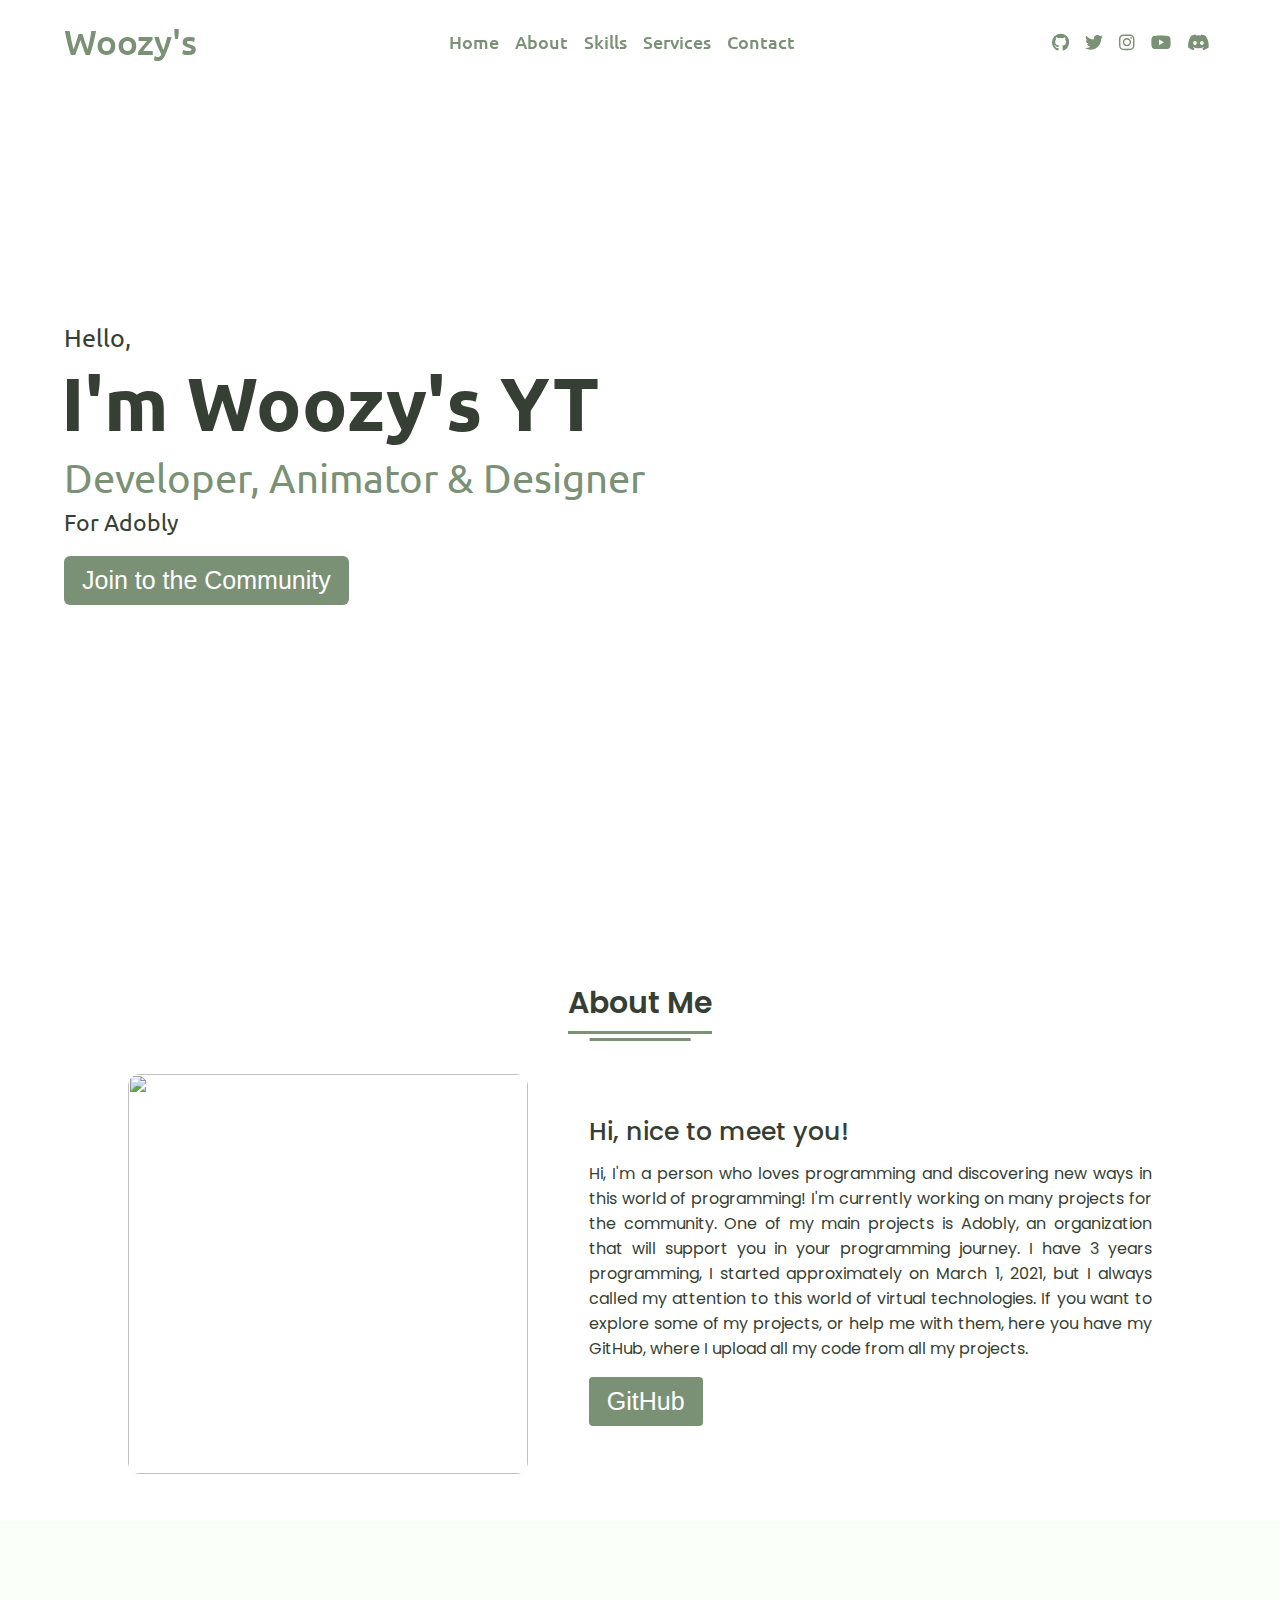
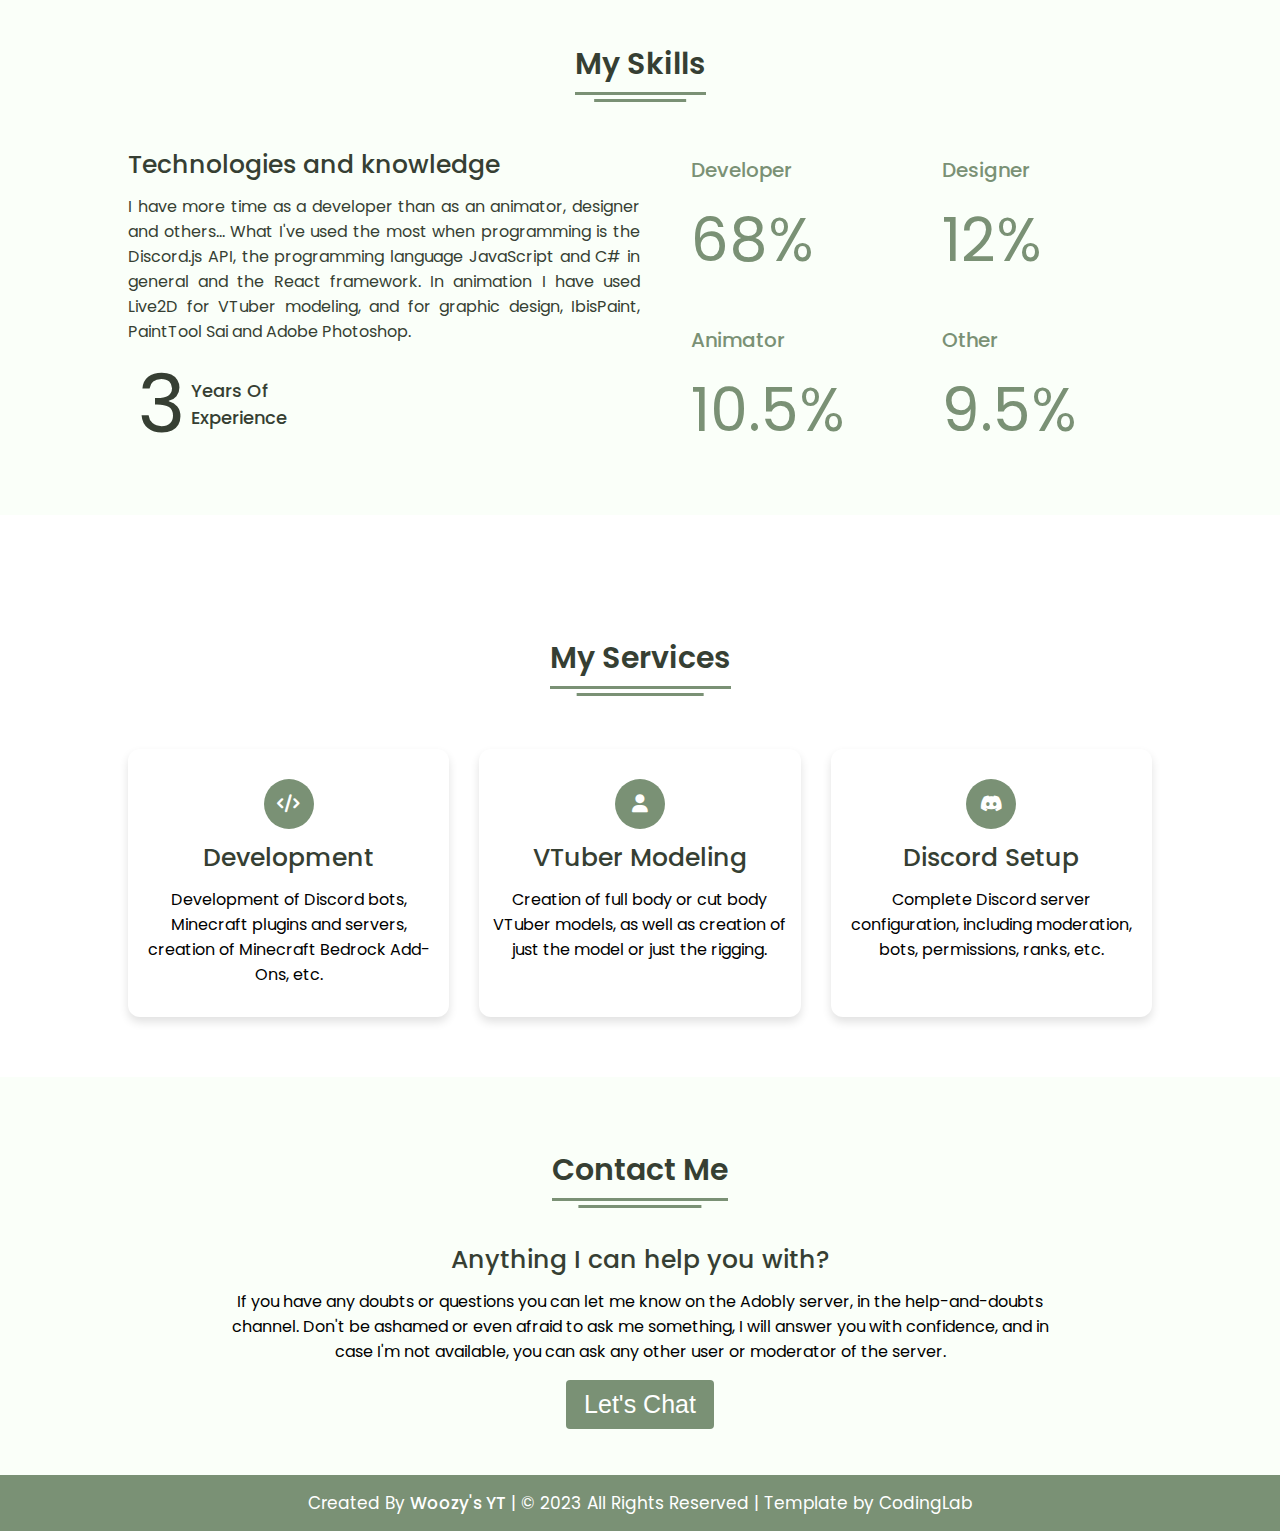
==== index.html @ bf5237c5 "initial commit" ====
<!DOCTYPE html>
<html lang="en" dir="ltr">

<head>
  <meta charset="UTF-8" />
  <title>WoozyStudio</title>
  <link rel="stylesheet" href="style.css" />
  <link rel="stylesheet" href="https://cdnjs.cloudflare.com/ajax/libs/font-awesome/6.4.2/css/all.min.css" />
  <meta name="viewport" content="width=device-width, initial-scale=1.0" />
</head>

<body>
  <div class="scroll-button">
    <a href="#home"><i class="fas fa-arrow-up"></i></a>
  </div>
  <nav>
    <div class="navbar">
      <div class="logo"><a href="#">Woozy's</a></div>
      <ul class="menu">
        <li><a href="#home">Home</a></li>
        <li><a href="#about">About</a></li>
        <li><a href="#skills">Skills</a></li>
        <li><a href="#services">Services</a></li>
        <li><a href="#contact">Contact</a></li>
        <div class="cancel-btn">
          <i class="fas fa-times"></i>
        </div>
      </ul>
      <div class="media-icons">
        <a href="https://github.com/WoozyStudio"><i class="fab fa-github"></i></a>
        <a href="https://twitter.com/WoozyStudios"><i class="fab fa-twitter"></i></a>
        <a href="https://www.instagram.com/woozysstudio/"><i class="fab fa-instagram"></i></a>
        <a href="https://www.youtube.com/@WoozyStudio"><i class="fab fa-youtube"></i></a>
        <a href="https://discord.com/users/869583777884667964"><i class="fab fa-discord"></i></a>
      </div>
    </div>
    <div class="menu-btn">
      <i class="fas fa-bars"></i>
    </div>
  </nav>
  <section class="home" id="home">
    <div class="home-content">
      <div class="text">
        <div class="text-one">Hello,</div>
        <div class="text-two">I'm Woozy's YT</div>
        <div class="text-three">Developer, Animator & Designer</div>
        <div class="text-four">For Adobly</div>
      </div>
      <div class="button">
        <form action="https://discord.gg/BskQZmkhnb">
          <button type="submit" value="Adobly">Join to the Community</button>
        </form>
      </div>
    </div>
  </section>
  <section class="about" id="about">
    <div class="content">
      <div class="title"><span>About Me</span></div>
      <div class="about-details">
        <div class="left">
          <img src="https://cdn.discordapp.com/attachments/1141879797782413382/1152718105211048099/WoozyCat.png"
            alt="" />
        </div>
        <div class="right">
          <div class="topic">Hi, nice to meet you!</div>
          <p>
            Hi, I'm a person who loves programming and discovering new ways in this world of programming! I'm currently
            working on many projects for the community. One of my main projects is Adobly, an organization that will
            support you in your programming journey.
            I have 3 years programming, I started approximately on March 1, 2021, but I always called my attention to
            this world of virtual technologies.
            If you want to explore some of my projects, or help me with them, here you have my GitHub, where I upload
            all my code from all my projects.
          </p>
          <div class="button">
            <form action="https://github.com/WoozyStudio">
              <button type="submit" value="GitHub">GitHub</button>
            </form>
          </div>
        </div>
      </div>
    </div>
  </section>
  <section class="skills" id="skills">
    <div class="content">
      <div class="title"><span>My Skills</span></div>
      <div class="skills-details">
        <div class="text">
          <div class="topic">Technologies and knowledge</div>
          <p>
            I have more time as a developer than as an animator, designer and others... What I've used the most when
            programming is the Discord.js API, the programming language JavaScript and C# in general and the React
            framework.
            In animation I have used Live2D for VTuber modeling, and for graphic design, IbisPaint, PaintTool Sai and
            Adobe Photoshop.
          </p>
          <div class="experience">
            <div class="num">3</div>
            <div class="exp">
              Years Of <br />
              Experience
            </div>
          </div>
        </div>
        <div class="boxes">
          <div class="box">
            <div class="topic">Developer</div>
            <div class="per">68%</div>
          </div>
          <div class="box">
            <div class="topic">Designer</div>
            <div class="per">12%</div>
          </div>
          <div class="box">
            <div class="topic">Animator</div>
            <div class="per">10.5%</div>
          </div>
          <div class="box">
            <div class="topic">Other</div>
            <div class="per">9.5%</div>
          </div>
        </div>
      </div>
    </div>
  </section>
  <section class="services" id="services">
    <div class="content">
      <div class="title"><span>My Services</span></div>
      <div class="boxes">
        <div class="box">
          <div class="icon">
            <i class="fas fa-code"></i>
          </div>
          <div class="topic">Development</div>
          <p>Development of Discord bots, Minecraft plugins and servers, creation of Minecraft Bedrock Add-Ons, etc.</p>
        </div>
        <div class="box">
          <div class="icon">
            <i class="fas fa-user"></i>
          </div>
          <div class="topic">VTuber Modeling</div>
          <p>
            Creation of full body or cut body VTuber models, as well as creation of just the model or just the rigging.
          </p>
        </div>
        <div class="box">
          <div class="icon">
            <i class="fa-brands fa-discord"></i>
          </div>
          <div class="topic">Discord Setup</div>
          <p>
            Complete Discord server configuration, including moderation, bots, permissions, ranks, etc.
          </p>
        </div>
      </div>
  </section>
  <section class="contact" id="contact">
    <div class="content">
      <div class="title"><span>Contact Me</span></div>
      <div class="text">
        <div class="topic">Anything I can help you with?</div>
        <p>
          If you have any doubts or questions you can let me know on the Adobly server, in the help-and-doubts channel.
          Don't be ashamed or even afraid to ask me something, I will answer you with confidence, and in case I'm not available, you can ask any other user or moderator of the server.
        </p>
        <div class="button">
          <form action="https://discord.gg/Pss73trNW8">
            <button type="submit" value="chat">Let's Chat</button>
          </form>
        </div>
      </div>
    </div>
  </section>
  <footer>
    <div class="text">
      <span>Created By <a href="#">Woozy's YT</a> | &#169; 2023 All Rights Reserved | Template by CodingLab</span>
    </div>
  </footer>

  <script src="script.js"></script>
</body>

</html>
---- style.css ----
@import url('https://fonts.googleapis.com/css2?family=Poppins:wght@400;500;600;700&family=Ubuntu:wght@400;500;700&display=swap');
*{
  margin: 0;
  padding: 0;
  box-sizing: border-box;
  text-decoration: none;
  scroll-behavior: smooth;
}

::-webkit-scrollbar {
    width: 10px;
}
::-webkit-scrollbar-track {
    background: #f1f1f1;
}
::-webkit-scrollbar-thumb {
    background: #97AD8E;
    border-radius: 12px;
    transition: all 0.3s ease;
}

::-webkit-scrollbar-thumb:hover {
    background: #7A9175;
}
nav{
  position: fixed;
  width: 100%;
  padding: 20px 0;
  z-index: 998;
  transition: all 0.3s ease;
  font-family: 'Ubuntu', sans-serif;
}
nav.sticky{
  background: #97AD8E;
  padding: 13px 0;
}
nav .navbar{
  width: 90%;
  display: flex;
  justify-content: space-between;
  align-items: center;
  margin: auto;
}
nav .navbar .logo a{
  font-weight: 500;
  font-size: 35px;
  color: #7A9175;
}
nav.sticky .navbar .logo a{
  color: #fff;
}
nav .navbar .menu{
  display: flex;
  position: relative;
}
nav .navbar .menu li{
  list-style: none;
  margin: 0 8px;
}
.navbar .menu a{
  font-size: 18px;
  font-weight: 500;
  color: #7A9175;
  padding: 6px 0;
  transition: all 0.4s ease;
}
.navbar .menu a:hover{
  color: #7A9175;
}
nav.sticky .menu a{
  color: #FFF;
}
nav.sticky .menu a:hover{
  color: #363F33;
}
.navbar .media-icons a{
  color: #7A9175;
  font-size: 18px;
  margin: 0 6px;
}
nav.sticky .media-icons a{
  color: #FFF;
}

nav .menu-btn,
.navbar .menu .cancel-btn{
  position: absolute;
  color: #fff;
  right: 30px;
  top: 20px;
  font-size: 20px;
  cursor: pointer;
  transition: all 0.3s ease;
  display: none;
}
nav .menu-btn{
  color: #7A9175;
}
nav.sticky .menu-btn{
  color: #FFF;
}
.navbar .menu .menu-btn{
  color: #fff;
}
.home{
  height: 100vh;
  width: 100%;
  background: url("images/background.png") no-repeat;
  background-size: cover;
  background-position: center;
  background-attachment: fixed;
  font-family: 'Ubuntu', sans-serif;
}
.home .home-content{
  width: 90%;
  height: 100%;
  margin: auto;
  display: flex;
  flex-direction: column;
  justify-content: center;
}
.home .text-one{
  font-size: 25px;
  color: #363F33;
}
.home .text-two{
  color: #363F33;
  font-size: 75px;
  font-weight: 600;
  margin-left: -3px;
}
.home .text-three{
  font-size: 40px;
  margin: 5px 0;
  color: #7A9175;
}
.home .text-four{
  font-size: 23px;
  margin: 5px 0;
  color: #363F33;
}
.home .button{
  margin: 14px 0;
}
.home .button button{
  outline: none;
  padding: 8px 16px;
  border-radius: 6px;
  font-size: 25px;
  font-weight: 400;
  background: #7A9175;
  color: #fff;
  cursor: pointer;
  border: 2px solid transparent;
  transition: all 0.4s ease;
}
.home .button button:hover{
  border-color: #7A9175;
  background-color: #fff;
  color: #7A9175;
}


section .button button{
  outline: none;
  padding: 8px 16px;
  border-radius: 4px;
  font-size: 25px;
  font-weight: 400;
  background: #7A9175;
  color: #fff;
  border: 2px solid transparent;
  cursor: pointer;
  transition: all 0.4s ease;
}
.scroll-button a{
  position: fixed;
  bottom: 20px;
  right: 20px;
  color: #fff;
  background: #7A9175;
  padding: 7px 12px;;
  font-size: 18px;
  border-radius: 6px;
  box-shadow: rgba(0, 0, 0, 0.15);
  display: none;
}
section{
  padding-top: 40px;
}
section .content{
  width: 80%;
  margin: 40px auto;
  font-family: 'Poppins', sans-serif;
}
.about .about-details{
  display: flex;
  justify-content: space-between;
  align-items: center;
}
section .title{
  display: flex;
  justify-content: center;
  margin-bottom: 40px;
}
section .title span{
  color: #363F33;
  font-size: 30px;
  font-weight: 600;
  position: relative;
  padding-bottom: 8px;
}
section .title span::before,
section .title span::after{
  content: '';
  position: absolute;
  height: 3px;
  width: 100%;
  background: #7A9175;
  left: 0;
  bottom: 0;
}
section .title span::after{
  bottom: -7px;
  width: 70%;
  left: 50%;
  transform: translateX(-50%);
}
.about .about-details .left{
  width: 45%;
}
.about .left img{
  height: 400px;
  width: 400px;
  object-fit: cover;
  border-radius: 12px;
}
.about-details .right{
  width: 55%;
}
section  .topic{
  color: #363F33;
  font-size: 25px;
  font-weight: 500;
  margin-bottom: 10px;
}
.about-details .right p{
  text-align: justify;
  color: #363F33;
}
section .button{
  margin: 16px 0;
}
 .skills{
   background: #FAFFF9;
 }
 .skills .content{
   padding: 40px 0;
 }
 .skills .skills-details{
   display: flex;
   justify-content: space-between;
   align-items: center;
 }
 .skills-details .text{
   width: 50%;
 }
 .skills-details p{
   color: #363F33;
   text-align: justify;
 }
.skills .skills-details .experience{
  display: flex;
  align-items: center;
  margin: 0 10px;
}
.skills-details .experience .num{
  color: #363F33;
  font-size: 80px;
}
.skills-details .experience .exp{
  color: #363F33;
  margin-left: 20px;
  font-size: 18px;
  font-weight: 500;
  margin: 0 6px;
}
.skills-details .boxes{
  width: 45%;
  display: flex;
  flex-wrap: wrap;
  justify-content: space-between;
}
.skills-details .box{
  width: calc(100% / 2 - 20px);
  margin: 20px 0;
}
.skills-details .boxes .topic{
  font-size: 20px;
  color: #7A9175;
}
.skills-details .boxes .per{
  font-size: 60px;
  color: #7A9175;
}
.services .boxes{
  display: flex;
  flex-wrap: wrap;
  justify-content: space-between;
}
.services .boxes .box{
  margin: 20px 0;
  width: calc(100% / 3 - 20px);
  text-align: center;
  border-radius: 12px;
  padding: 30px 10px;
  box-shadow: 0 5px 10px rgba(0, 0, 0, 0.12);
  cursor: default;
  transition: all 0.4s ease;
}
.services .boxes .box:hover{
  background: #7A9175;
  color: #fff;
}
.services .boxes .box .icon{
  height: 50px;
  width: 50px;
  background: #7A9175;
  border-radius: 50%;
  text-align: center;
  line-height: 50px;
  font-size: 18px;
  color: #fff;
  margin: 0 auto 10px auto;
  transition: all 0.4s ease;
}
.boxes .box:hover .icon{
  background-color: #fff;
  color: #7A9175;
}
.services .boxes .box:hover .topic,
.services .boxes .box:hover p{
  color: #363F33;
  transition: all 0.4s ease;
}
.services .boxes .box:hover .topic,
.services .boxes .box:hover p{
  color: #fff;
}
.contact{
  background: #FAFFF9;
}
.contact .content{
  margin: 0 auto;
  padding: 30px 0;
}
.contact .text{
  width: 80%;
  text-align: center;
  margin: auto;
}
footer{
  background: #7A9175;
  padding: 15px 0;
  text-align: center;
  font-family: 'Poppins', sans-serif;
}
footer .text span{
  font-size: 17px;
  font-weight: 400;
  color: #fff;
}
footer .text span a{
  font-weight: 500;
  color: #FFF;
}
footer .text span a:hover{
  text-decoration: underline;
}
.scroll-button a{
  position: fixed;
  bottom: 20px;
  right: 20px;
  color: #fff;
  background: #7A9175;
  padding: 7px 12px;;
  font-size: 18px;
  border-radius: 6px;
  box-shadow: rgba(0, 0, 0, 0.15);
  display: none;
}
@media (max-width: 1190px) {
  section .content{
    width: 85%;
  }
}
@media (max-width: 1000px) {
  .about .about-details{
    justify-content: center;
    flex-direction: column;
  }
  .about .about-details .left{
    display: flex;
    justify-content: center;
    width: 100%;
  }
  .about-details .right{
    width: 90%;
    margin: 40px 0;
  }
  .services .boxes .box{
    margin: 20px 0;
    width: calc(100% / 2 - 20px);
  }
}
@media (max-width: 900px) {
  .about .left img{
    height: 350px;
    width: 350px;
  }
}

@media (max-width: 750px) {
  nav .navbar{
    width: 90%;
  }
  nav .navbar .menu{
    position: fixed;
    left: -100%;
    top: 0;
    background: #363F33;
    height: 100vh;
    max-width: 400px;
    width: 100%;
    padding-top: 60px;
    flex-direction: column;
    align-items: center;
    transition: all 0.5s ease;
  }
  .navbar.active .menu{
    left: 0;
  }
  nav .navbar .menu a{
    font-size: 23px;
    display: block;
    color: #fff;
    margin: 10px 0;
  }
  nav.sticky .menu a:hover{
    color: #7A9175;
  }
  nav .navbar .media-icons{
    display: none;
  }
  nav .menu-btn,
  .navbar .menu .cancel-btn{
    display: block;
  }
  .home .text-two{
    font-size: 65px;
  }
  .home .text-three{
    font-size: 35px;
  }
  .skills .skills-details{
    align-items: center;
    justify-content: center;
    flex-direction: column;
  }
  .skills-details .text{
    width: 100%;
    margin-bottom: 50px;
  }
  .skills-details .boxes{
    justify-content: center;
    align-items: center;
    width: 100%;
  }
  .services .boxes .box{
    margin: 20px 0;
    width: 100%;
  }
  .contact .text{
    width: 100%;
}
}

@media (max-width: 500px){
  .home .text-two{
    font-size: 55px;
  }
  .home .text-three{
    font-size: 33px;
  }
  .skills-details .boxes .per{
    font-size: 50px;
    color: #7A9175;
  }
}
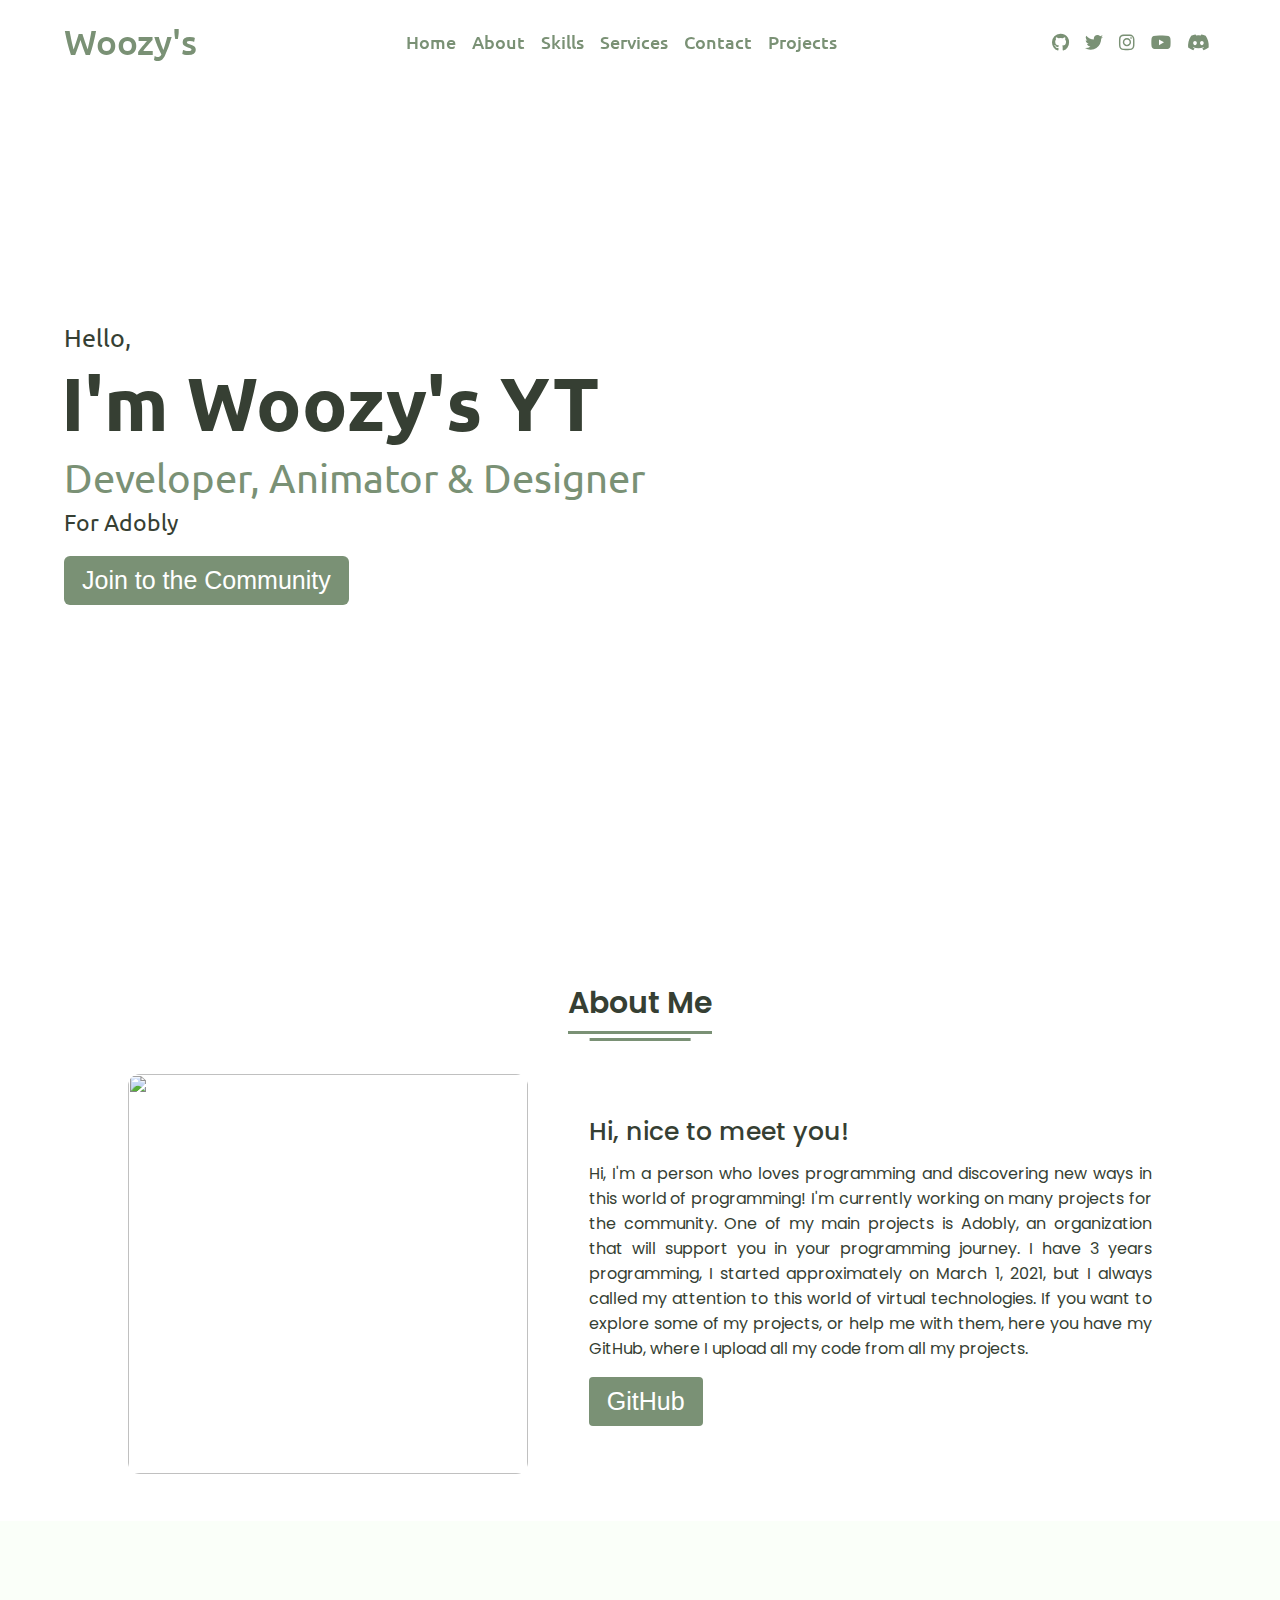
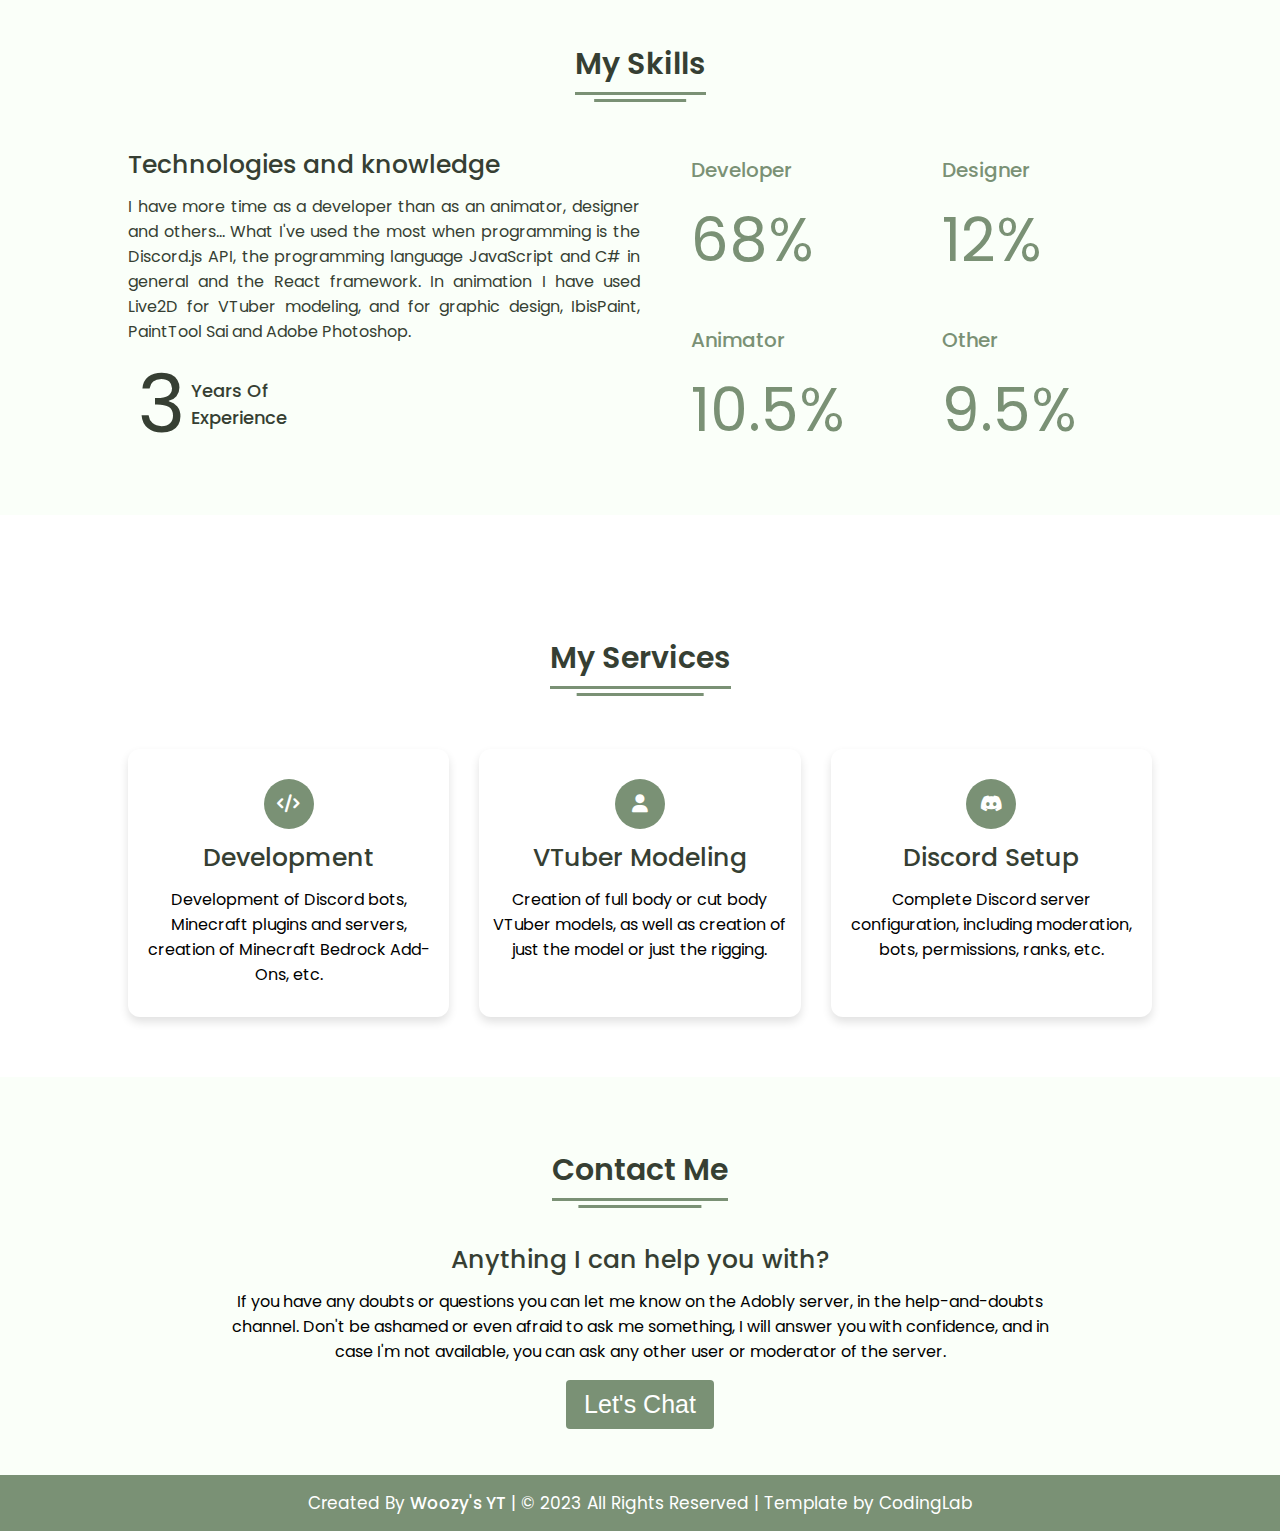
==== commit e92ad063: "Update index.html" ====
--- a/index.html
+++ b/index.html
@@ -3,6 +3,7 @@
 
 <head>
   <meta charset="UTF-8" />
+  <link rel="icon" type="image/png" href="https://cdn.discordapp.com/attachments/1141879797782413382/1152718105211048099/WoozyCat.png">
   <title>WoozyStudio</title>
   <link rel="stylesheet" href="style.css" />
   <link rel="stylesheet" href="https://cdnjs.cloudflare.com/ajax/libs/font-awesome/6.4.2/css/all.min.css" />
@@ -22,6 +23,7 @@
         <li><a href="#skills">Skills</a></li>
         <li><a href="#services">Services</a></li>
         <li><a href="#contact">Contact</a></li>
+        <li><a href="/projects">Projects</a></li>
         <div class="cancel-btn">
           <i class="fas fa-times"></i>
         </div>
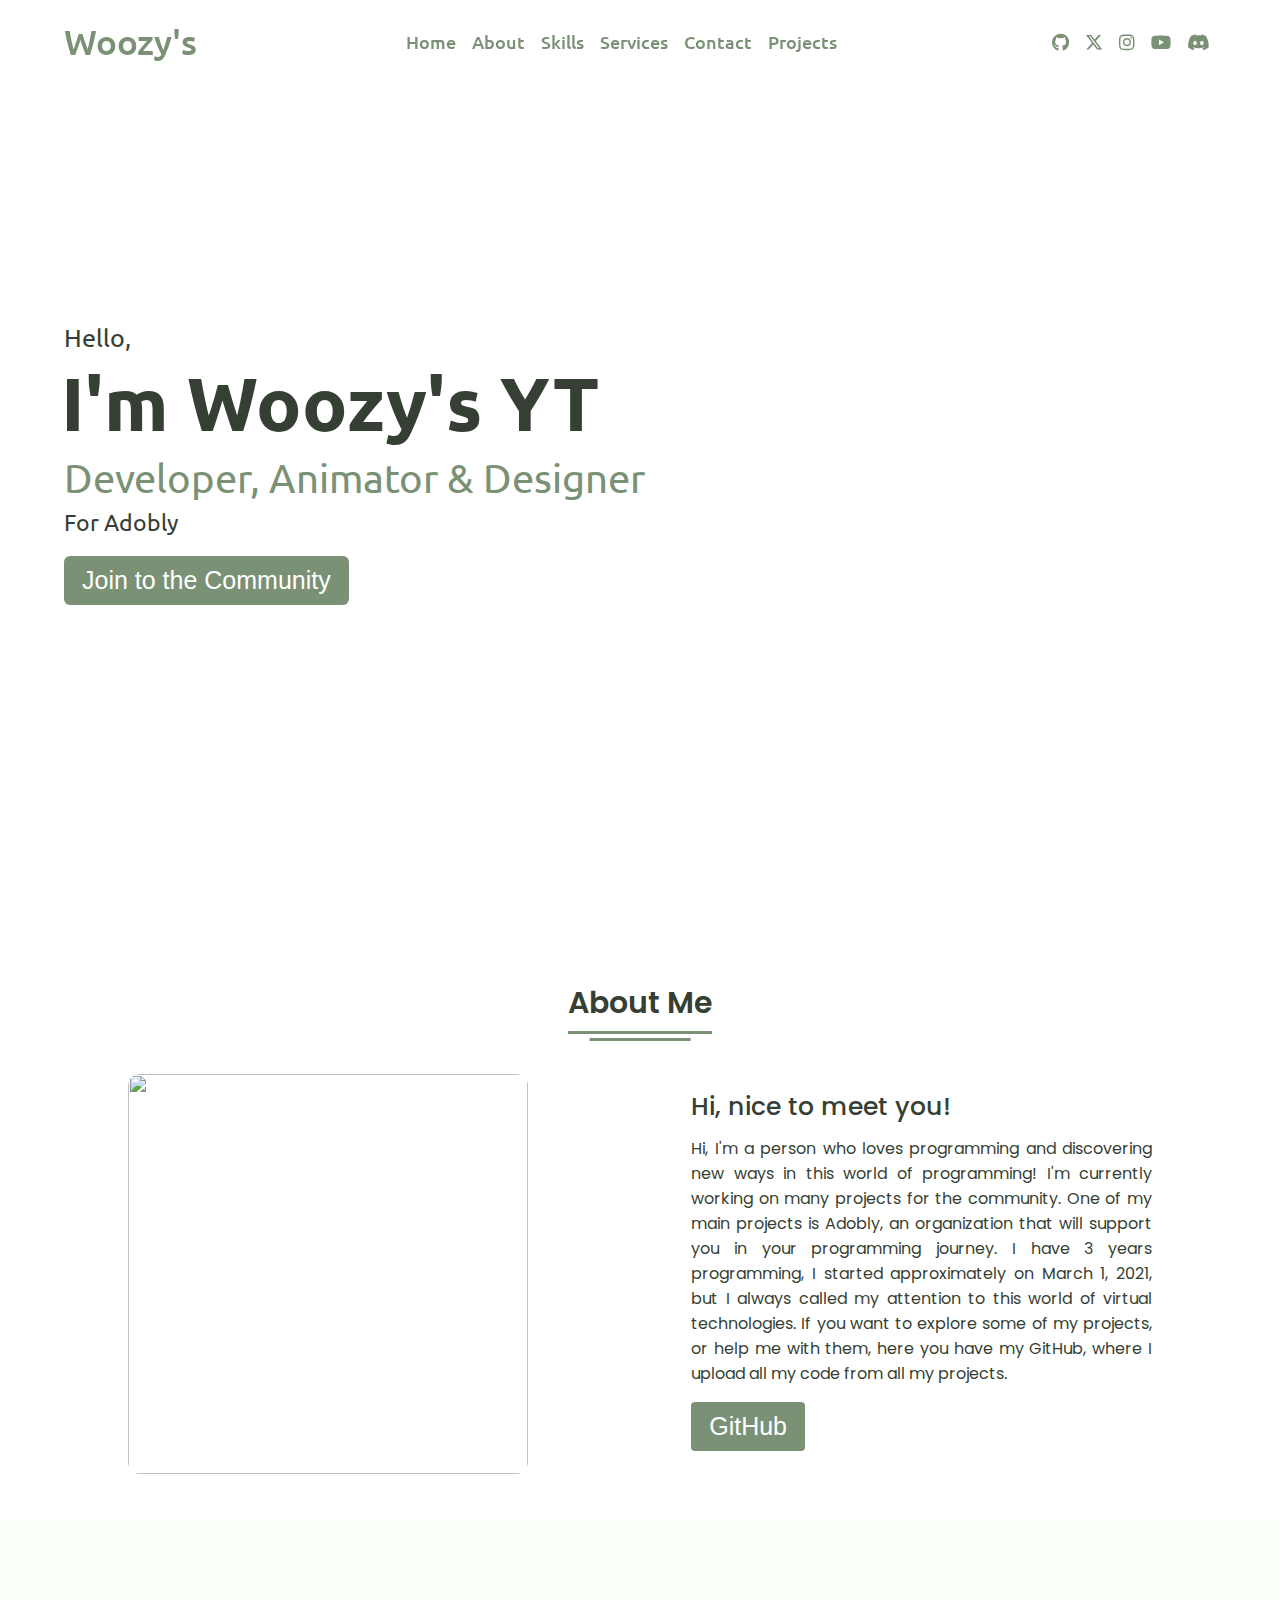
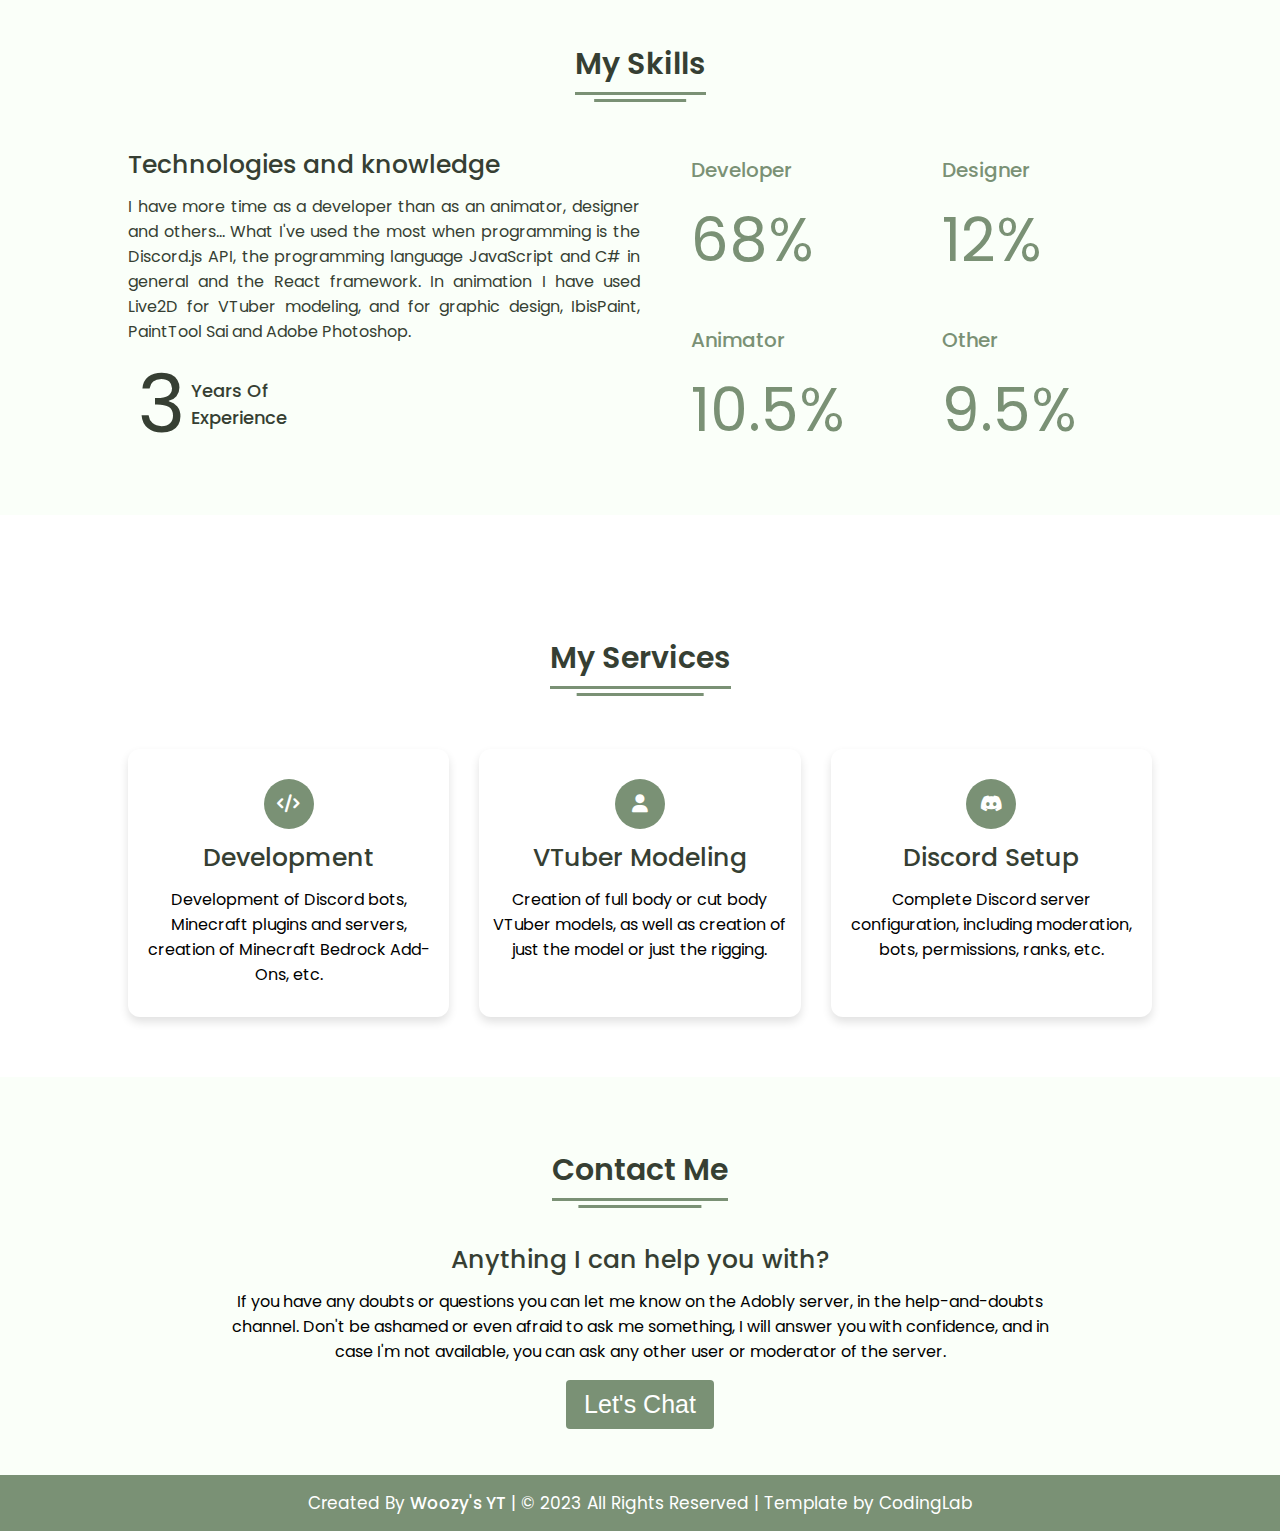
==== commit ffe5465f: "Update index.html" ====
--- a/index.html
+++ b/index.html
@@ -30,7 +30,7 @@
       </ul>
       <div class="media-icons">
         <a href="https://github.com/WoozyStudio"><i class="fab fa-github"></i></a>
-        <a href="https://twitter.com/WoozyStudios"><i class="fab fa-twitter"></i></a>
+        <a href="https://twitter.com/WoozyStudios"><i class="fab fa-x-twitter"></i></a>
         <a href="https://www.instagram.com/woozysstudio/"><i class="fab fa-instagram"></i></a>
         <a href="https://www.youtube.com/@WoozyStudio"><i class="fab fa-youtube"></i></a>
         <a href="https://discord.com/users/869583777884667964"><i class="fab fa-discord"></i></a>
--- a/style.css
+++ b/style.css
@@ -236,7 +236,13 @@
   border-radius: 12px;
 }
 .about-details .right{
-  width: 55%;
+  width: 45%;
+}
+.about .right img{
+  height: 400px;
+  width: 400px;
+  object-fit: cover;
+  border-radius: 12px;
 }
 section  .topic{
   color: #363F33;
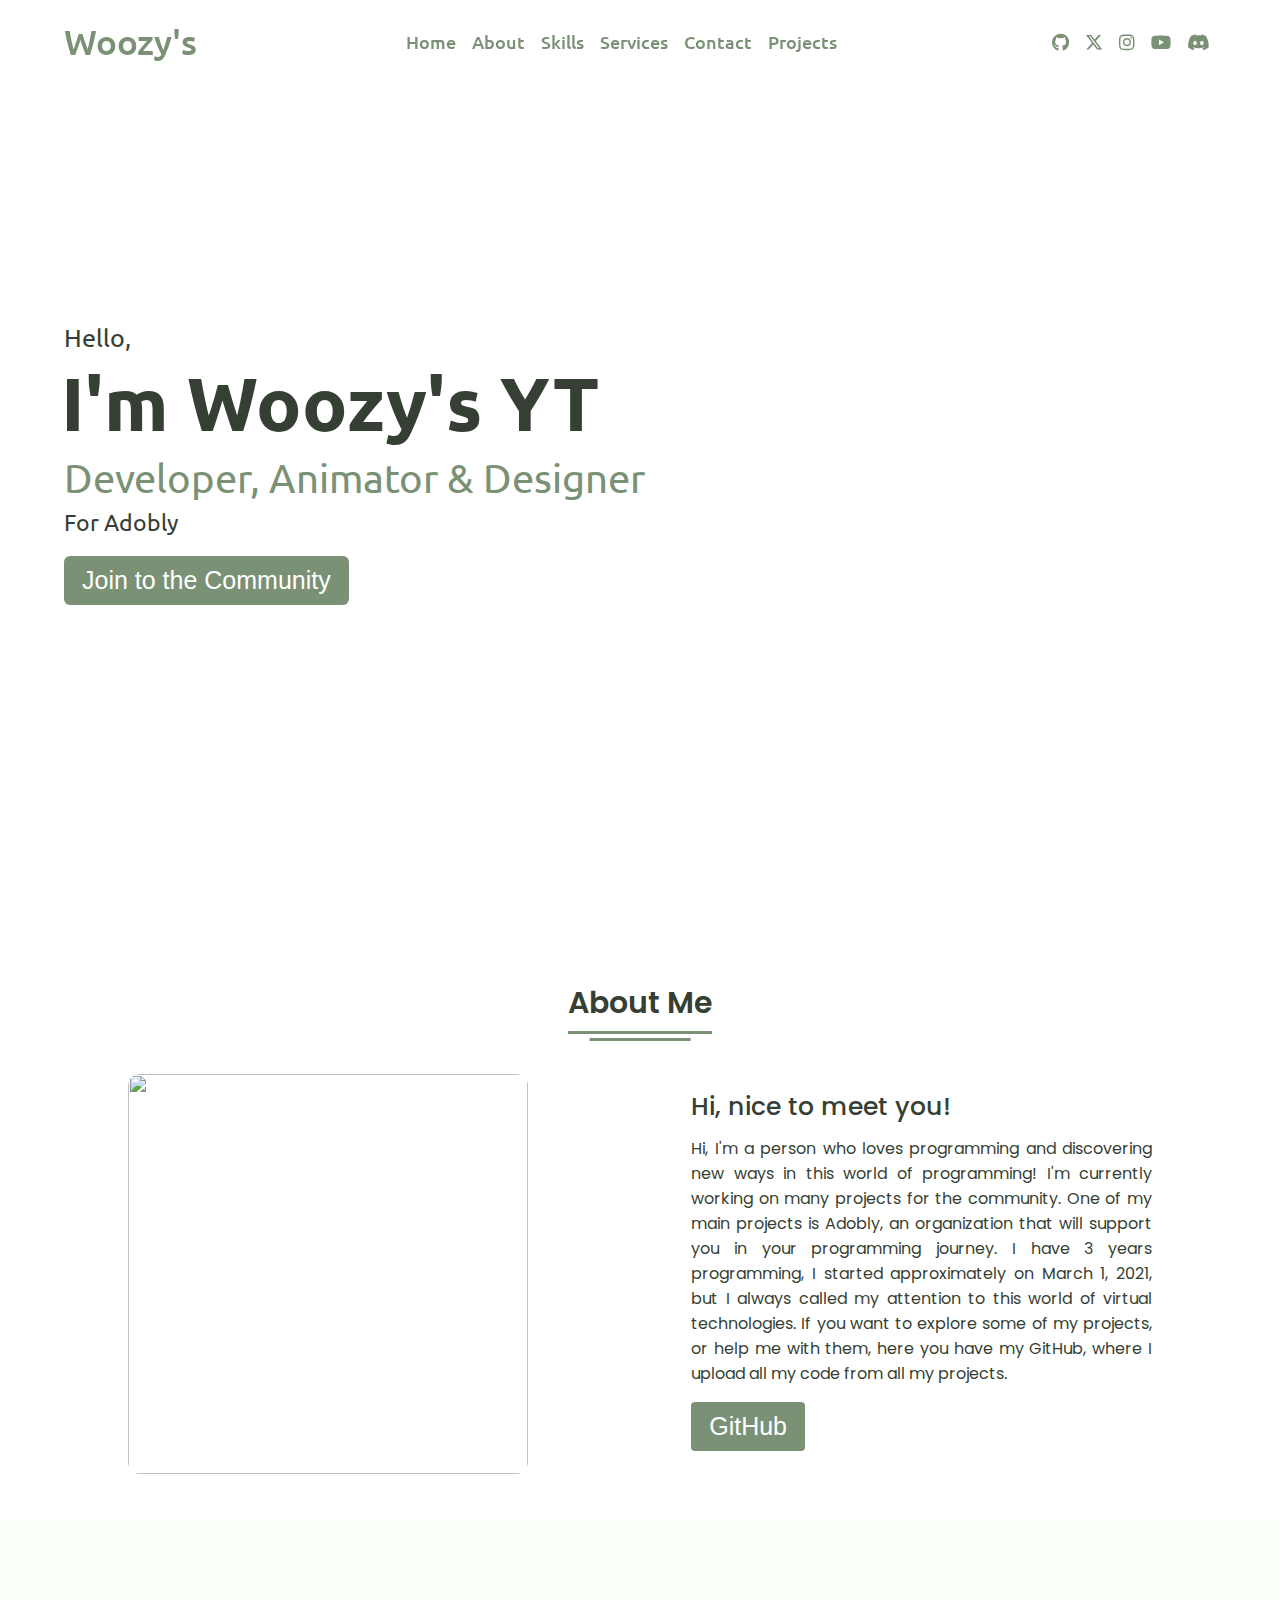
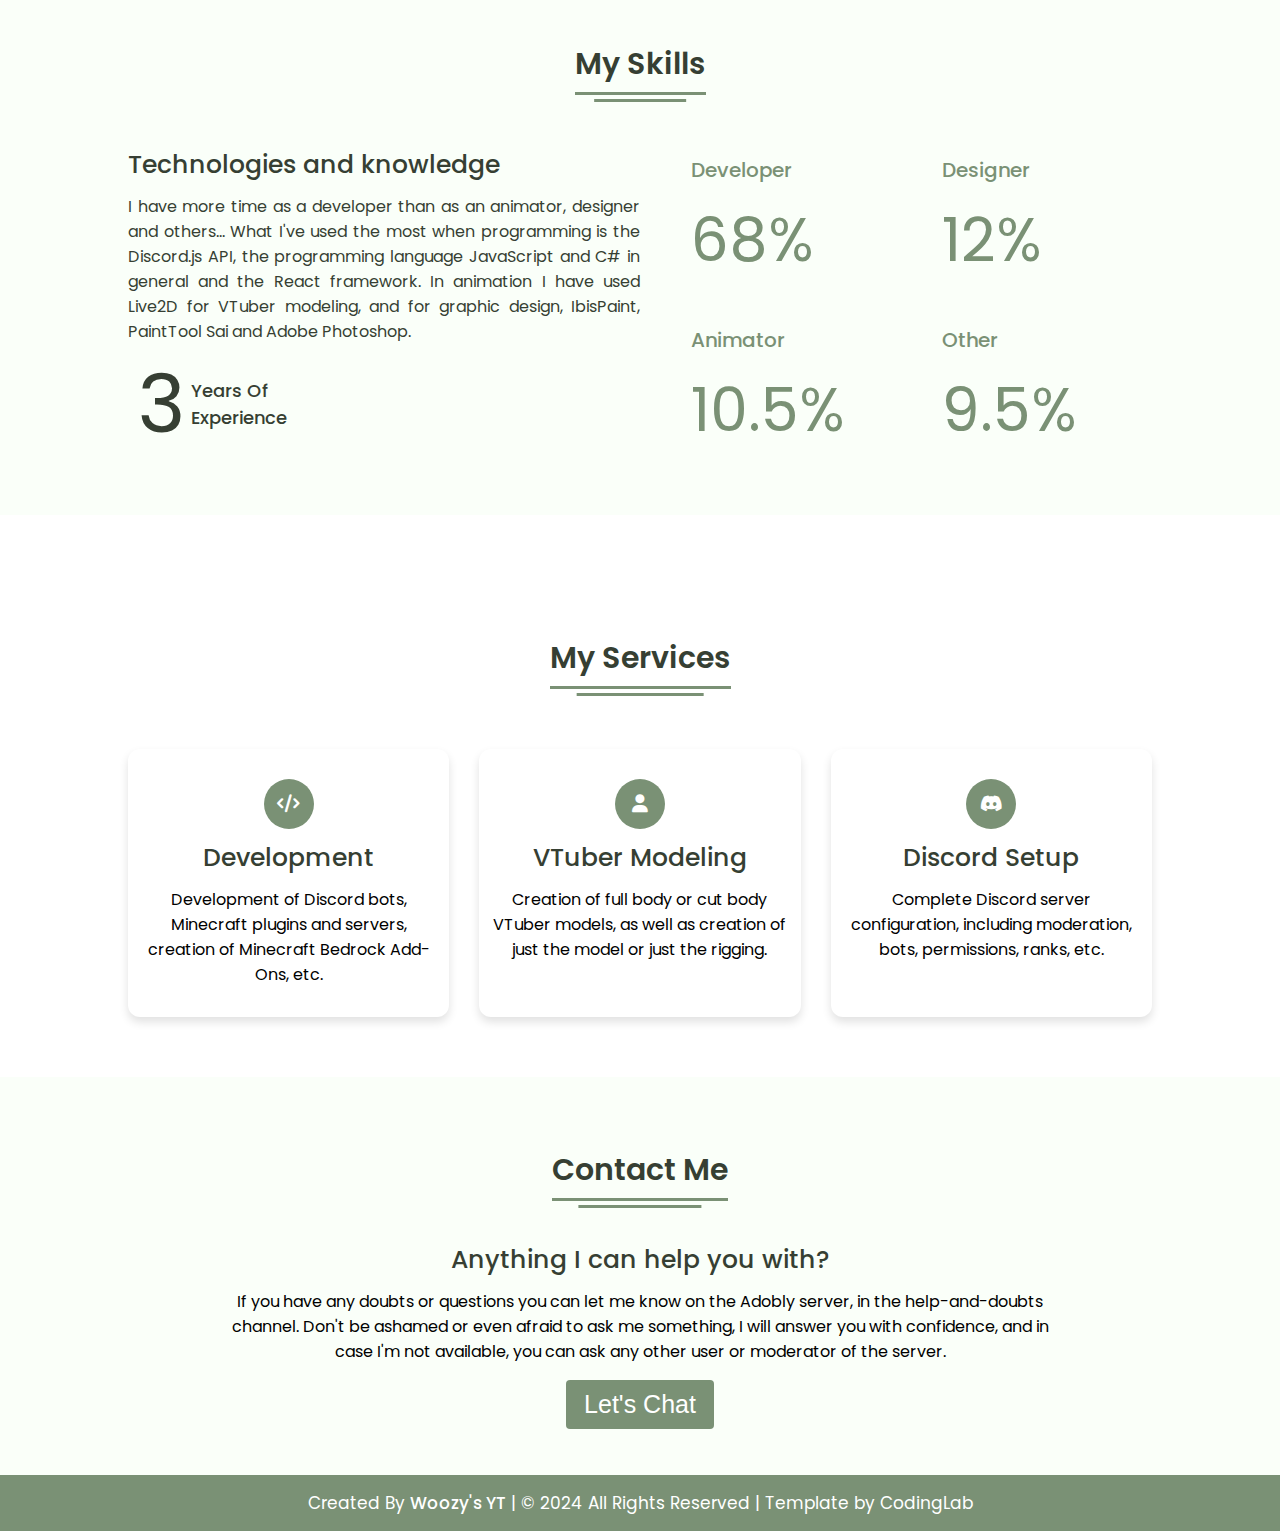
==== commit 4fb6805a: "2024 copyright date" ====
--- a/index.html
+++ b/index.html
@@ -5,7 +5,7 @@
   <meta charset="UTF-8" />
   <link rel="icon" type="image/png" href="https://cdn.discordapp.com/attachments/1141879797782413382/1152718105211048099/WoozyCat.png">
   <title>WoozyStudio</title>
-  <link rel="stylesheet" href="style.css" />
+  <link rel="stylesheet" href="./style/style.css" />
   <link rel="stylesheet" href="https://cdnjs.cloudflare.com/ajax/libs/font-awesome/6.4.2/css/all.min.css" />
   <meta name="viewport" content="width=device-width, initial-scale=1.0" />
 </head>
@@ -175,11 +175,11 @@
   </section>
   <footer>
     <div class="text">
-      <span>Created By <a href="#">Woozy's YT</a> | &#169; 2023 All Rights Reserved | Template by CodingLab</span>
+      <span>Created By <a href="#">Woozy's YT</a> | &#169; 2024 All Rights Reserved | Template by CodingLab</span>
     </div>
   </footer>
 
-  <script src="script.js"></script>
+  <script src="./js/script.js"></script>
 </body>
 
-</html>+</html>
--- a/style/style.css
+++ b/style/style.css
@@ -0,0 +1,510 @@
+@import url('https://fonts.googleapis.com/css2?family=Poppins:wght@400;500;600;700&family=Ubuntu:wght@400;500;700&display=swap');
+*{
+  margin: 0;
+  padding: 0;
+  box-sizing: border-box;
+  text-decoration: none;
+  scroll-behavior: smooth;
+}
+
+url a{
+  color: #7A9175;
+  text-decoration: underline;
+}
+
+::-webkit-scrollbar {
+    width: 10px;
+}
+::-webkit-scrollbar-track {
+    background: #f1f1f1;
+}
+::-webkit-scrollbar-thumb {
+    background: #97AD8E;
+    border-radius: 12px;
+    transition: all 0.3s ease;
+}
+
+::-webkit-scrollbar-thumb:hover {
+    background: #7A9175;
+}
+nav{
+  position: fixed;
+  width: 100%;
+  padding: 20px 0;
+  z-index: 998;
+  transition: all 0.3s ease;
+  font-family: 'Ubuntu', sans-serif;
+}
+nav.sticky{
+  background: #97AD8E;
+  padding: 13px 0;
+}
+nav .navbar{
+  width: 90%;
+  display: flex;
+  justify-content: space-between;
+  align-items: center;
+  margin: auto;
+}
+nav .navbar .logo a{
+  font-weight: 500;
+  font-size: 35px;
+  color: #7A9175;
+}
+nav.sticky .navbar .logo a{
+  color: #fff;
+}
+nav .navbar .menu{
+  display: flex;
+  position: relative;
+}
+nav .navbar .menu li{
+  list-style: none;
+  margin: 0 8px;
+}
+.navbar .menu a{
+  font-size: 18px;
+  font-weight: 500;
+  color: #7A9175;
+  padding: 6px 0;
+  transition: all 0.4s ease;
+}
+.navbar .menu a:hover{
+  color: #7A9175;
+}
+nav.sticky .menu a{
+  color: #FFF;
+}
+nav.sticky .menu a:hover{
+  color: #363F33;
+}
+.navbar .media-icons a{
+  color: #7A9175;
+  font-size: 18px;
+  margin: 0 6px;
+}
+nav.sticky .media-icons a{
+  color: #FFF;
+}
+
+nav .menu-btn,
+.navbar .menu .cancel-btn{
+  position: absolute;
+  color: #fff;
+  right: 30px;
+  top: 20px;
+  font-size: 20px;
+  cursor: pointer;
+  transition: all 0.3s ease;
+  display: none;
+}
+nav .menu-btn{
+  color: #7A9175;
+}
+nav.sticky .menu-btn{
+  color: #FFF;
+}
+.navbar .menu .menu-btn{
+  color: #fff;
+}
+.home{
+  height: 100vh;
+  width: 100%;
+  background: url("images/white.png") no-repeat;
+  background-size: cover;
+  background-position: center;
+  background-attachment: fixed;
+  font-family: 'Ubuntu', sans-serif;
+}
+.home .home-content{
+  width: 90%;
+  height: 100%;
+  margin: auto;
+  display: flex;
+  flex-direction: column;
+  justify-content: center;
+}
+.home .text-one{
+  font-size: 25px;
+  color: #363F33;
+}
+.home .text-two{
+  color: #363F33;
+  font-size: 75px;
+  font-weight: 600;
+  margin-left: -3px;
+}
+.home .text-three{
+  font-size: 40px;
+  margin: 5px 0;
+  color: #7A9175;
+}
+.home .text-four{
+  font-size: 23px;
+  margin: 5px 0;
+  color: #363F33;
+}
+.home .button{
+  margin: 14px 0;
+}
+.home .button button{
+  outline: none;
+  padding: 8px 16px;
+  border-radius: 6px;
+  font-size: 25px;
+  font-weight: 400;
+  background: #7A9175;
+  color: #fff;
+  cursor: pointer;
+  border: 2px solid transparent;
+  transition: all 0.4s ease;
+}
+.home .button button:hover{
+  border-color: #7A9175;
+  background-color: #fff;
+  color: #7A9175;
+}
+
+
+section .button button{
+  outline: none;
+  padding: 8px 16px;
+  border-radius: 4px;
+  font-size: 25px;
+  font-weight: 400;
+  background: #7A9175;
+  color: #fff;
+  border: 2px solid transparent;
+  cursor: pointer;
+  transition: all 0.4s ease;
+}
+.scroll-button a{
+  position: fixed;
+  bottom: 20px;
+  right: 20px;
+  color: #fff;
+  background: #7A9175;
+  padding: 7px 12px;;
+  font-size: 18px;
+  border-radius: 6px;
+  box-shadow: rgba(0, 0, 0, 0.15);
+  display: none;
+}
+section{
+  padding-top: 40px;
+}
+section .content{
+  width: 80%;
+  margin: 40px auto;
+  font-family: 'Poppins', sans-serif;
+}
+.about .about-details{
+  display: flex;
+  justify-content: space-between;
+  align-items: center;
+}
+section .title{
+  display: flex;
+  justify-content: center;
+  margin-bottom: 40px;
+}
+section .title span{
+  color: #363F33;
+  font-size: 30px;
+  font-weight: 600;
+  position: relative;
+  padding-bottom: 8px;
+}
+section .title span::before,
+section .title span::after{
+  content: '';
+  position: absolute;
+  height: 3px;
+  width: 100%;
+  background: #7A9175;
+  left: 0;
+  bottom: 0;
+}
+section .title span::after{
+  bottom: -7px;
+  width: 70%;
+  left: 50%;
+  transform: translateX(-50%);
+}
+.about .about-details .left{
+  width: 45%;
+}
+.about .left img{
+  height: 400px;
+  width: 400px;
+  object-fit: cover;
+  border-radius: 12px;
+}
+.about-details .right{
+  width: 45%;
+}
+.about .right img{
+  height: 400px;
+  width: 400px;
+  object-fit: cover;
+  border-radius: 12px;
+}
+section  .topic{
+  color: #363F33;
+  font-size: 25px;
+  font-weight: 500;
+  margin-bottom: 10px;
+}
+.about-details .right p{
+  text-align: justify;
+  color: #363F33;
+}
+section .button{
+  margin: 16px 0;
+}
+ .skills{
+   background: #FAFFF9;
+ }
+ .skills .content{
+   padding: 40px 0;
+ }
+ .skills .skills-details{
+   display: flex;
+   justify-content: space-between;
+   align-items: center;
+ }
+ .skills-details .text{
+   width: 50%;
+ }
+ .skills-details p{
+   color: #363F33;
+   text-align: justify;
+ }
+.skills .skills-details .experience{
+  display: flex;
+  align-items: center;
+  margin: 0 10px;
+}
+.skills-details .experience .num{
+  color: #363F33;
+  font-size: 80px;
+}
+.skills-details .experience .exp{
+  color: #363F33;
+  margin-left: 20px;
+  font-size: 18px;
+  font-weight: 500;
+  margin: 0 6px;
+}
+.skills-details .boxes{
+  width: 45%;
+  display: flex;
+  flex-wrap: wrap;
+  justify-content: space-between;
+}
+.skills-details .box{
+  width: calc(100% / 2 - 20px);
+  margin: 20px 0;
+}
+.skills-details .boxes .topic{
+  font-size: 20px;
+  color: #7A9175;
+}
+.skills-details .boxes .per{
+  font-size: 60px;
+  color: #7A9175;
+}
+.services .boxes{
+  display: flex;
+  flex-wrap: wrap;
+  justify-content: space-between;
+}
+.services .boxes .box{
+  margin: 20px 0;
+  width: calc(100% / 3 - 20px);
+  text-align: center;
+  border-radius: 12px;
+  padding: 30px 10px;
+  box-shadow: 0 5px 10px rgba(0, 0, 0, 0.12);
+  cursor: default;
+  transition: all 0.4s ease;
+}
+.services .boxes .box:hover{
+  background: #7A9175;
+  color: #fff;
+}
+.services .boxes .box .icon{
+  height: 50px;
+  width: 50px;
+  background: #7A9175;
+  border-radius: 50%;
+  text-align: center;
+  line-height: 50px;
+  font-size: 18px;
+  color: #fff;
+  margin: 0 auto 10px auto;
+  transition: all 0.4s ease;
+}
+.boxes .box:hover .icon{
+  background-color: #fff;
+  color: #7A9175;
+}
+.services .boxes .box:hover .topic,
+.services .boxes .box:hover p{
+  color: #363F33;
+  transition: all 0.4s ease;
+}
+.services .boxes .box:hover .topic,
+.services .boxes .box:hover p{
+  color: #fff;
+}
+.contact{
+  background: #FAFFF9;
+}
+.contact .content{
+  margin: 0 auto;
+  padding: 30px 0;
+}
+.contact .text{
+  width: 80%;
+  text-align: center;
+  margin: auto;
+}
+footer{
+  background: #7A9175;
+  padding: 15px 0;
+  text-align: center;
+  font-family: 'Poppins', sans-serif;
+}
+footer .text span{
+  font-size: 17px;
+  font-weight: 400;
+  color: #fff;
+}
+footer .text span a{
+  font-weight: 500;
+  color: #FFF;
+}
+footer .text span a:hover{
+  text-decoration: underline;
+}
+.scroll-button a{
+  position: fixed;
+  bottom: 20px;
+  right: 20px;
+  color: #fff;
+  background: #7A9175;
+  padding: 7px 12px;;
+  font-size: 18px;
+  border-radius: 6px;
+  box-shadow: rgba(0, 0, 0, 0.15);
+  display: none;
+}
+@media (max-width: 1190px) {
+  section .content{
+    width: 85%;
+  }
+}
+@media (max-width: 1000px) {
+  .about .about-details{
+    justify-content: center;
+    flex-direction: column;
+  }
+  .about .about-details .left{
+    display: flex;
+    justify-content: center;
+    width: 100%;
+  }
+  .about-details .right{
+    width: 90%;
+    margin: 40px 0;
+  }
+  .services .boxes .box{
+    margin: 20px 0;
+    width: calc(100% / 2 - 20px);
+  }
+}
+@media (max-width: 900px) {
+  .about .left img{
+    height: 350px;
+    width: 350px;
+  }
+}
+
+@media (max-width: 750px) {
+  nav .navbar{
+    width: 90%;
+  }
+  nav .navbar .menu{
+    position: fixed;
+    left: -100%;
+    top: 0;
+    background: #363F33;
+    height: 100vh;
+    max-width: 400px;
+    width: 100%;
+    padding-top: 60px;
+    flex-direction: column;
+    align-items: center;
+    transition: all 0.5s ease;
+  }
+  .navbar.active .menu{
+    left: 0;
+  }
+  nav .navbar .menu a{
+    font-size: 23px;
+    display: block;
+    color: #fff;
+    margin: 10px 0;
+  }
+  nav.sticky .menu a:hover{
+    color: #7A9175;
+  }
+  nav .navbar .media-icons{
+    display: none;
+  }
+  nav .menu-btn,
+  .navbar .menu .cancel-btn{
+    display: block;
+  }
+  .home .text-two{
+    font-size: 65px;
+  }
+  .home .text-three{
+    font-size: 35px;
+  }
+  .skills .skills-details{
+    align-items: center;
+    justify-content: center;
+    flex-direction: column;
+  }
+  .skills-details .text{
+    width: 100%;
+    margin-bottom: 50px;
+  }
+  .skills-details .boxes{
+    justify-content: center;
+    align-items: center;
+    width: 100%;
+  }
+  .services .boxes .box{
+    margin: 20px 0;
+    width: 100%;
+  }
+  .contact .text{
+    width: 100%;
+}
+}
+
+@media (max-width: 500px){
+  .home .text-two{
+    font-size: 55px;
+  }
+  .home .text-three{
+    font-size: 33px;
+  }
+  .skills-details .boxes .per{
+    font-size: 50px;
+    color: #7A9175;
+  }
+}
